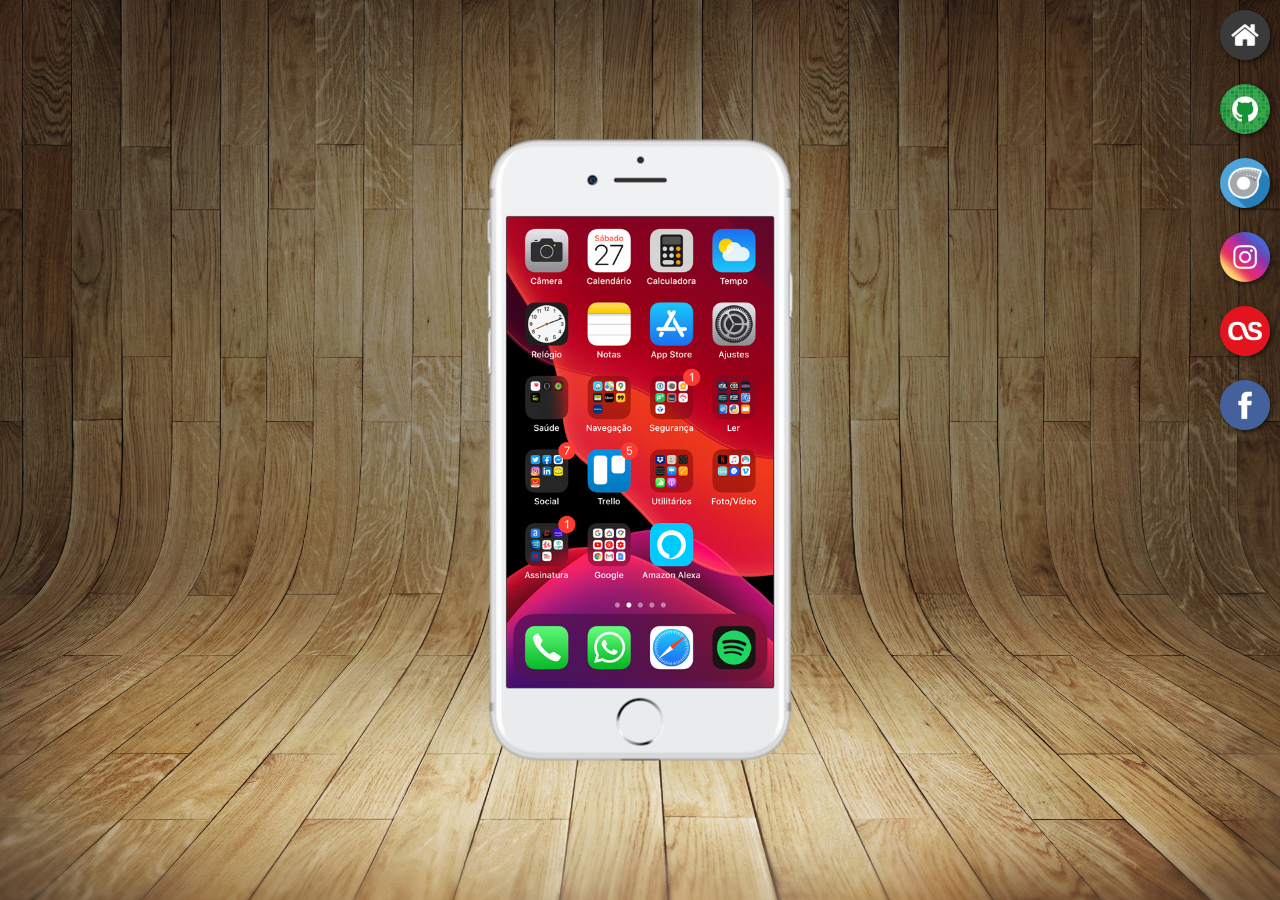
==== index.html @ 69a356b1 "some buttons created" ====
<!DOCTYPE html>
<html lang="en">
<head>
    <meta charset="UTF-8">
    <meta http-equiv="X-UA-Compatible" content="IE=edge">
    <meta name="viewport" content="width=device-width, initial-scale=1.0">
    <title>Social Media Project</title>
    <link rel="shortcut icon" href="favicon.ico" type="image/x-icon">
    <link rel="stylesheet" href="styles/style.css">
</head>
<body>
    <main>
        <section id="mobile">
            <iframe id="screen" name="screen" src="extra-pages/home.html" frameborder="0">
                Unfortunately, your browser is not compatible with this content. 
            </iframe>
        </section>

        <section id="social-media">
            <a href="extra-pages/home.html" target="screen"><img src="images/logo-home.jpg" alt="Home"></a> <br>
            <a href="extra-pages/github.html" target="screen"><img src="images/logo-github.jpg" alt="GitHub"></a> <br>
            <a href="extra-pages/filmow.html" target="screen"><img src="images/filmow-logo.png" alt="Filmow"></a> <br>
            <a href="extra-pages/instagram.html" target="screen"><img src="images/logo-instagram.jpg" alt="Instagram"></a> <br>
            <a href="extra-pages/lastfm.html" target="screen"><img src="images/lastfm-logo.png" alt="Lastfm"></a> <br>
            <a href="#" target="screen"><img src="images/logo-facebook.jpg" alt="Facebook"></a>
        </section>
    </main>
</body>
</html>
---- styles/style.css ----
@charset "UTF-8";

*{
    padding: 0;
    margin: 0;
    font-family: Arial, Helvetica, sans-serif;
}

html, body{
    height: 100vh;
    width: 100vw;
}

body{
    background: url('../images/wood-background.jpg') no-repeat top center;
    background-size: cover;
    background-attachment: fixed;
}

main{
    position: relative;
    height: 100vh;
}

section#mobile{
    position: absolute;
    top: 50%;
    left: 50%;
    transform: translate(-50%, -50%);

    height: 627px;
    width: 311px;

    background: url('../images/frame-iphone.png') no-repeat center;
}

iframe{
    position: relative;
    top: 80px;
    left: 22px;

    width: 267px;
    height: 471px;
}

#social-media{
    text-align: right;
}

#social-media img{
    width: 50px;
    margin: 10px;
    border-radius: 50%;
    box-shadow: 2px 2px 5px rgba(0, 0, 0, 0.574);
    box-sizing: border-box;
}

#social-media img:hover{
    border: 2px solid rgba(255, 255, 255, 0.65);
    transform: translate(-3px, -3px);
    box-shadow: 5px 5px 10px rgba(0, 0, 0, 0.541);
    transition: transform 0.3s, border 0.8s;
}
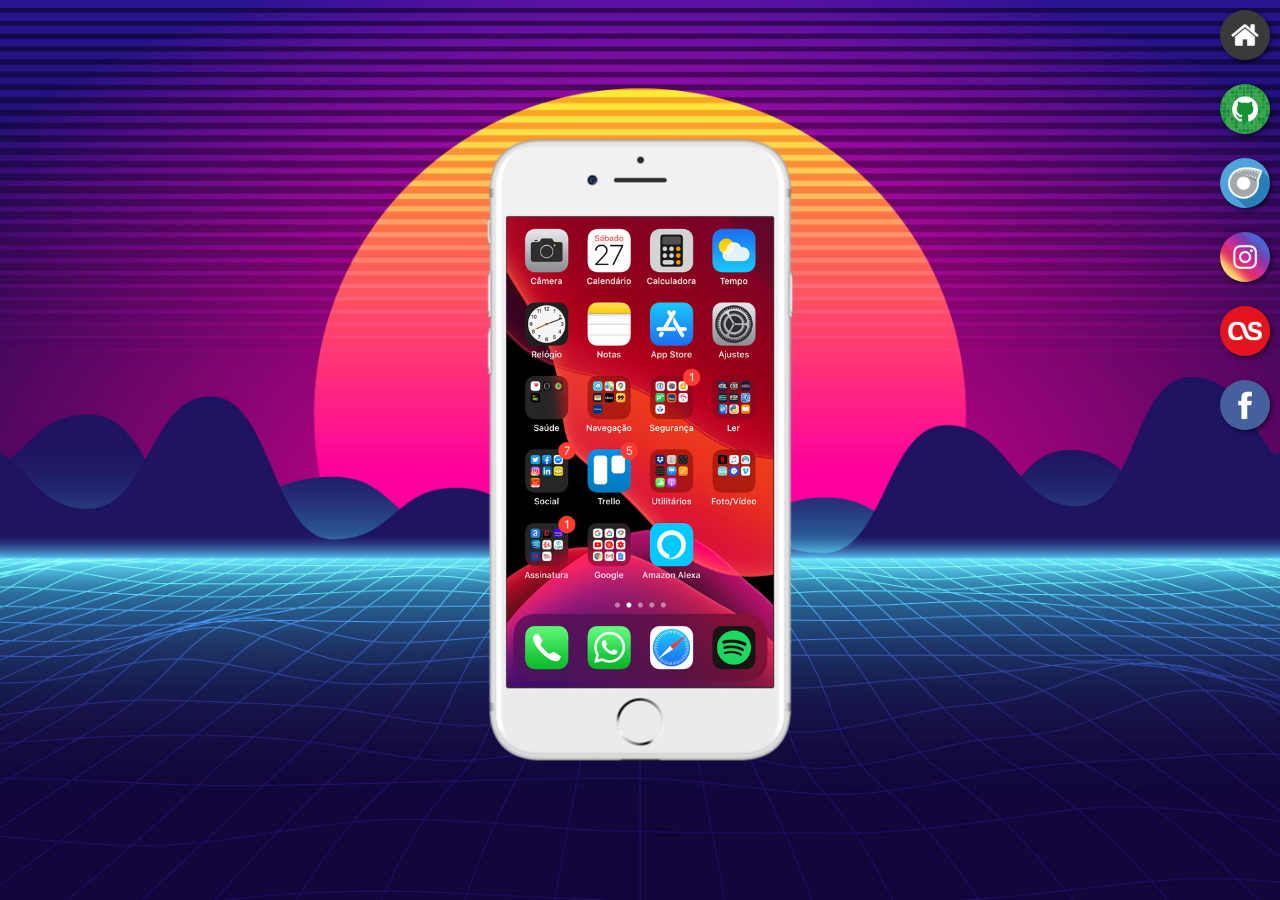
==== commit ed771ed6: "tried to change favicon, and changed bg" ====
--- a/index.html
+++ b/index.html
@@ -5,7 +5,7 @@
     <meta http-equiv="X-UA-Compatible" content="IE=edge">
     <meta name="viewport" content="width=device-width, initial-scale=1.0">
     <title>Social Media Project</title>
-    <link rel="shortcut icon" href="favicon.ico" type="image/x-icon">
+    <link rel="shortcut icon" href="faviconn.ico" type="image/x-icon">
     <link rel="stylesheet" href="styles/style.css">
 </head>
 <body>
@@ -22,7 +22,7 @@
             <a href="extra-pages/filmow.html" target="screen"><img src="images/filmow-logo.png" alt="Filmow"></a> <br>
             <a href="extra-pages/instagram.html" target="screen"><img src="images/logo-instagram.jpg" alt="Instagram"></a> <br>
             <a href="extra-pages/lastfm.html" target="screen"><img src="images/lastfm-logo.png" alt="Lastfm"></a> <br>
-            <a href="#" target="screen"><img src="images/logo-facebook.jpg" alt="Facebook"></a>
+            <a href="extra-pages/facebook.html" target="screen"><img src="images/logo-facebook.jpg" alt="Facebook"></a>
         </section>
     </main>
 </body>
--- a/styles/style.css
+++ b/styles/style.css
@@ -12,7 +12,7 @@
 }
 
 body{
-    background: url('../images/wood-background.jpg') no-repeat top center;
+    background: url('../images/bg1.jpg') no-repeat top center;
     background-size: cover;
     background-attachment: fixed;
 }
@@ -52,12 +52,12 @@
     margin: 10px;
     border-radius: 50%;
     box-shadow: 2px 2px 5px rgba(0, 0, 0, 0.574);
-    box-sizing: border-box;
 }
 
 #social-media img:hover{
-    border: 2px solid rgba(255, 255, 255, 0.65);
+    box-shadow: 0px 0px 0px 2px white, 0px 0px 0px 6px #620A95;
+
     transform: translate(-3px, -3px);
-    box-shadow: 5px 5px 10px rgba(0, 0, 0, 0.541);
-    transition: transform 0.3s, border 0.8s;
+
+    transition: transform 0.3s, box-shadow 1s;
 }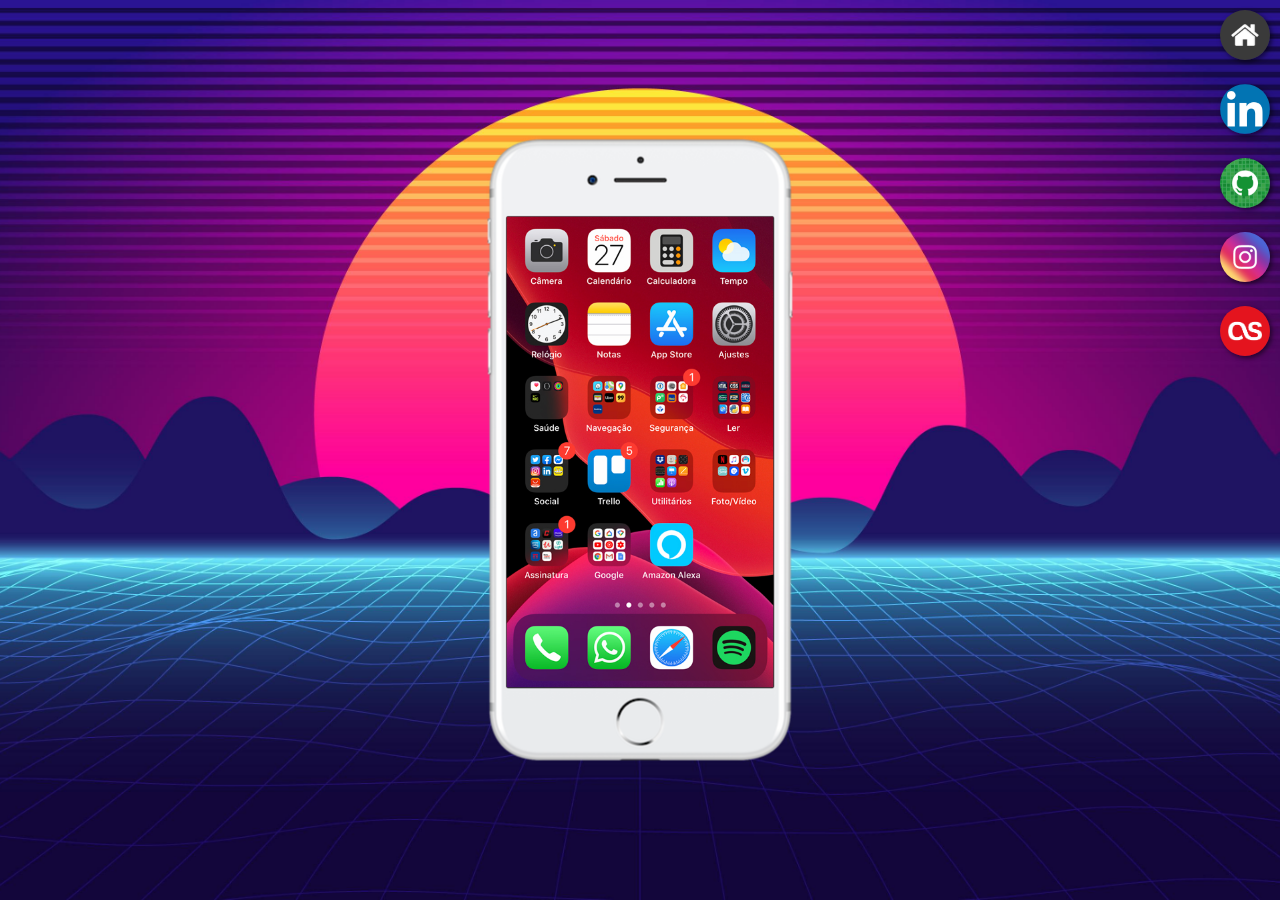
==== commit eff93940: "Linkedin profile created and facebook and filmow profiles excluded" ====
--- a/index.html
+++ b/index.html
@@ -18,11 +18,10 @@
 
         <section id="social-media">
             <a href="extra-pages/home.html" target="screen"><img src="images/logo-home.jpg" alt="Home"></a> <br>
+            <a href="extra-pages/linkedin.html" target="screen"><img src="images/linkedin-logo.png" alt="Linkedin Logo"></a><br>
             <a href="extra-pages/github.html" target="screen"><img src="images/logo-github.jpg" alt="GitHub"></a> <br>
-            <a href="extra-pages/filmow.html" target="screen"><img src="images/filmow-logo.png" alt="Filmow"></a> <br>
             <a href="extra-pages/instagram.html" target="screen"><img src="images/logo-instagram.jpg" alt="Instagram"></a> <br>
             <a href="extra-pages/lastfm.html" target="screen"><img src="images/lastfm-logo.png" alt="Lastfm"></a> <br>
-            <a href="extra-pages/facebook.html" target="screen"><img src="images/logo-facebook.jpg" alt="Facebook"></a>
         </section>
     </main>
 </body>
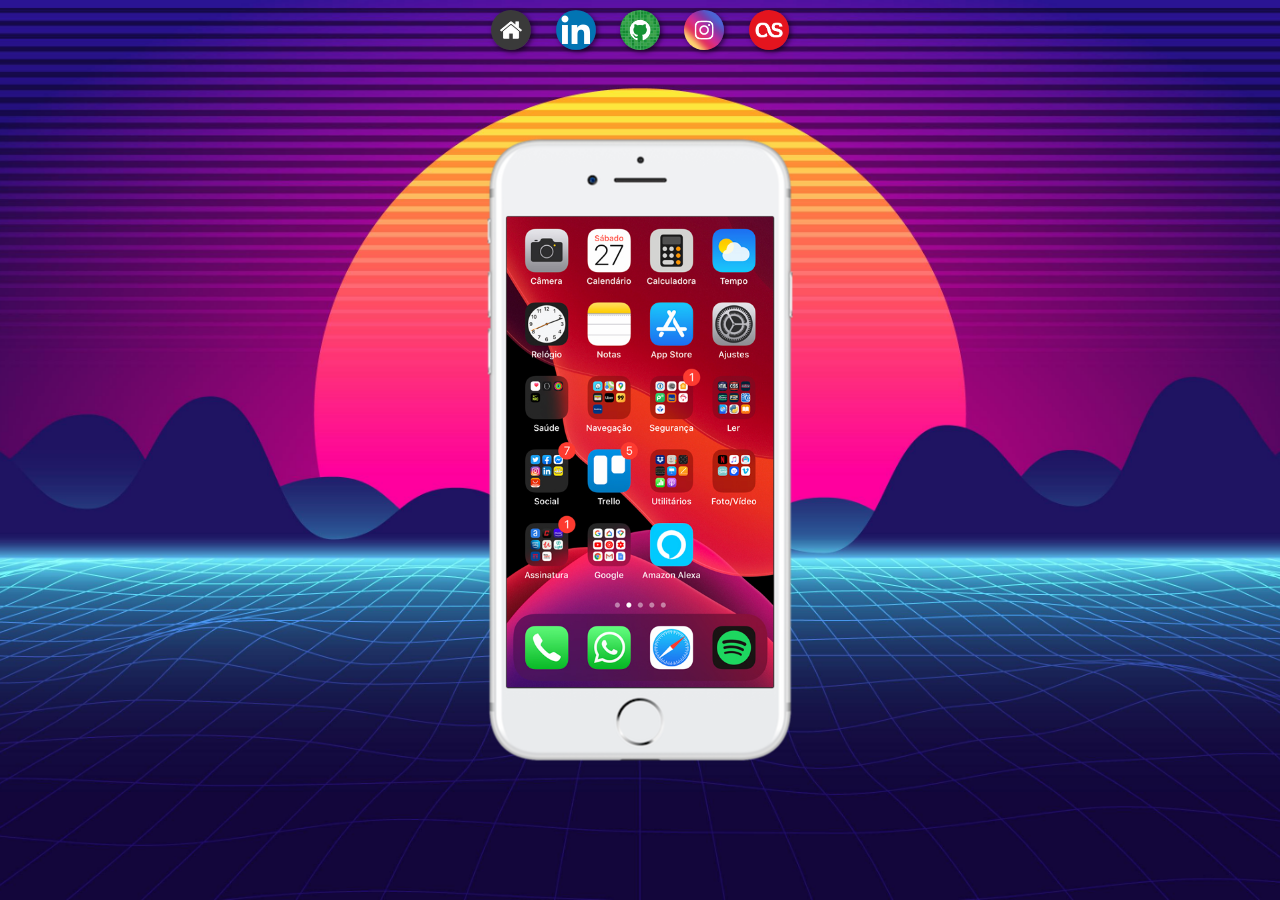
==== commit 6703b8b7: "fixing buttons issue" ====
--- a/index.html
+++ b/index.html
@@ -5,23 +5,22 @@
     <meta http-equiv="X-UA-Compatible" content="IE=edge">
     <meta name="viewport" content="width=device-width, initial-scale=1.0">
     <title>Social Media Project</title>
-    <link rel="shortcut icon" href="faviconn.ico" type="image/x-icon">
     <link rel="stylesheet" href="styles/style.css">
 </head>
 <body>
     <main>
         <section id="mobile">
-            <iframe id="screen" name="screen" src="extra-pages/home.html" frameborder="0">
+            <iframe src="extra-pages/home.html" id="screen" name="screen" frameborder="0">
                 Unfortunately, your browser is not compatible with this content. 
             </iframe>
         </section>
 
         <section id="social-media">
-            <a href="extra-pages/home.html" target="screen"><img src="images/logo-home.jpg" alt="Home"></a> <br>
-            <a href="extra-pages/linkedin.html" target="screen"><img src="images/linkedin-logo.png" alt="Linkedin Logo"></a><br>
-            <a href="extra-pages/github.html" target="screen"><img src="images/logo-github.jpg" alt="GitHub"></a> <br>
-            <a href="extra-pages/instagram.html" target="screen"><img src="images/logo-instagram.jpg" alt="Instagram"></a> <br>
-            <a href="extra-pages/lastfm.html" target="screen"><img src="images/lastfm-logo.png" alt="Lastfm"></a> <br>
+            <a href="extra-pages/home.html" target="screen"><img src="images/logo-home.jpg" alt="Home"></a> 
+            <a href="extra-pages/linkedin.html" target="screen"><img src="images/linkedin-logo.png" alt="Linkedin Logo"></a>
+            <a href="extra-pages/github.html" target="screen"><img src="images/logo-github.jpg" alt="GitHub"></a> 
+            <a href="extra-pages/instagram.html" target="screen"><img src="images/logo-instagram.jpg" alt="Instagram"></a> 
+            <a href="extra-pages/lastfm.html" target="screen"><img src="images/lastfm-logo.png" alt="Lastfm"></a>
         </section>
     </main>
 </body>
--- a/styles/style.css
+++ b/styles/style.css
@@ -44,11 +44,11 @@
 }
 
 #social-media{
-    text-align: right;
+    text-align: center;
 }
 
 #social-media img{
-    width: 50px;
+    width: 40px;
     margin: 10px;
     border-radius: 50%;
     box-shadow: 2px 2px 5px rgba(0, 0, 0, 0.574);
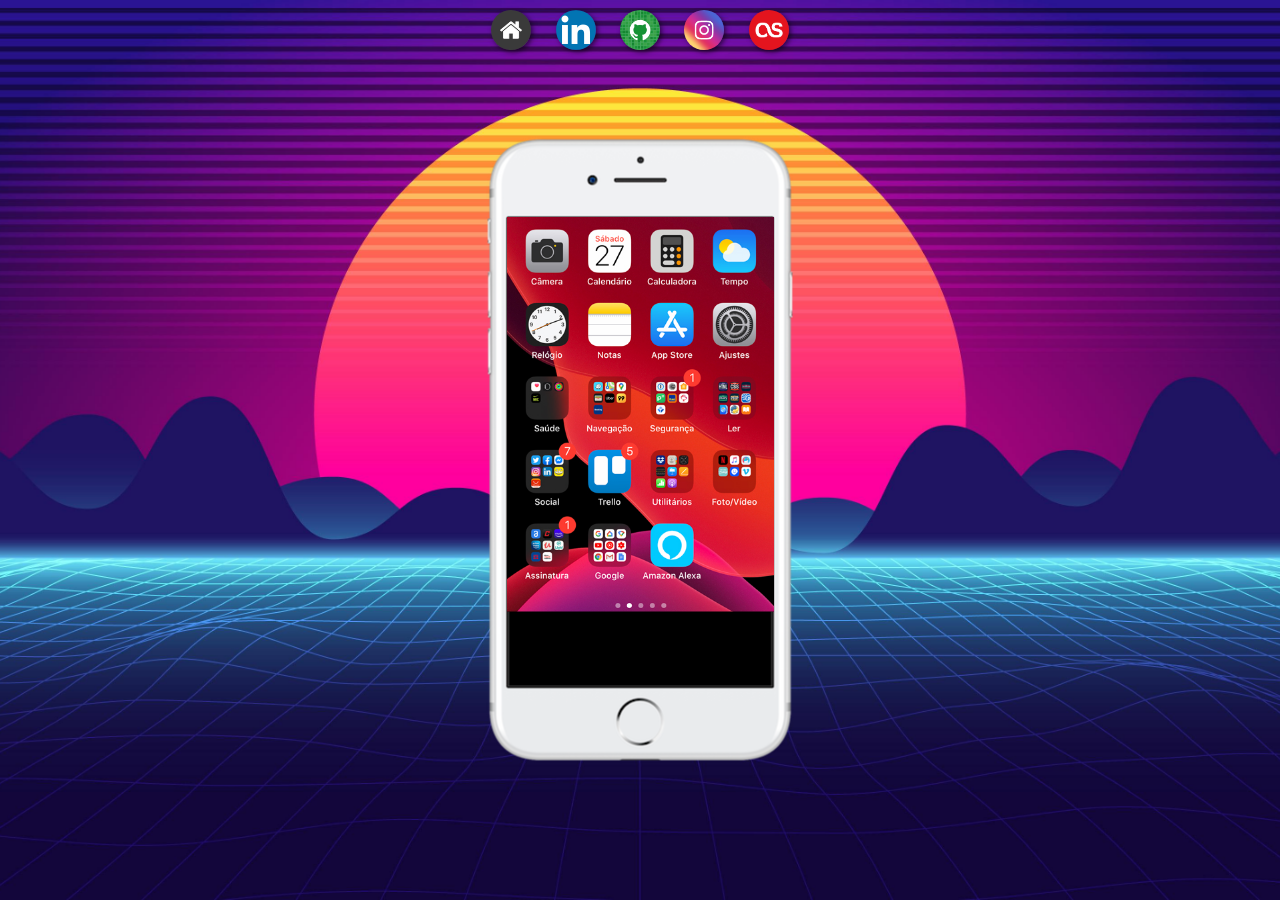
==== commit d77dd82e: "trying to scroll on mobile by touch" ====
--- a/index.html
+++ b/index.html
@@ -5,14 +5,17 @@
     <meta http-equiv="X-UA-Compatible" content="IE=edge">
     <meta name="viewport" content="width=device-width, initial-scale=1.0">
     <title>Social Media Project</title>
+    <link rel="shortcut icon" href="faviconn.ico" type="image/x-icon">
     <link rel="stylesheet" href="styles/style.css">
 </head>
 <body>
     <main>
         <section id="mobile">
-            <iframe src="extra-pages/home.html" id="screen" name="screen" frameborder="0">
+            <div style="overflow: auto!important; -webkit-overflow-scrolling: touch!important;">
+                <iframe src="extra-pages/home.html" id="screen" name="screen" frameborder="0">
                 Unfortunately, your browser is not compatible with this content. 
-            </iframe>
+                </iframe>
+            </div>
         </section>
 
         <section id="social-media">
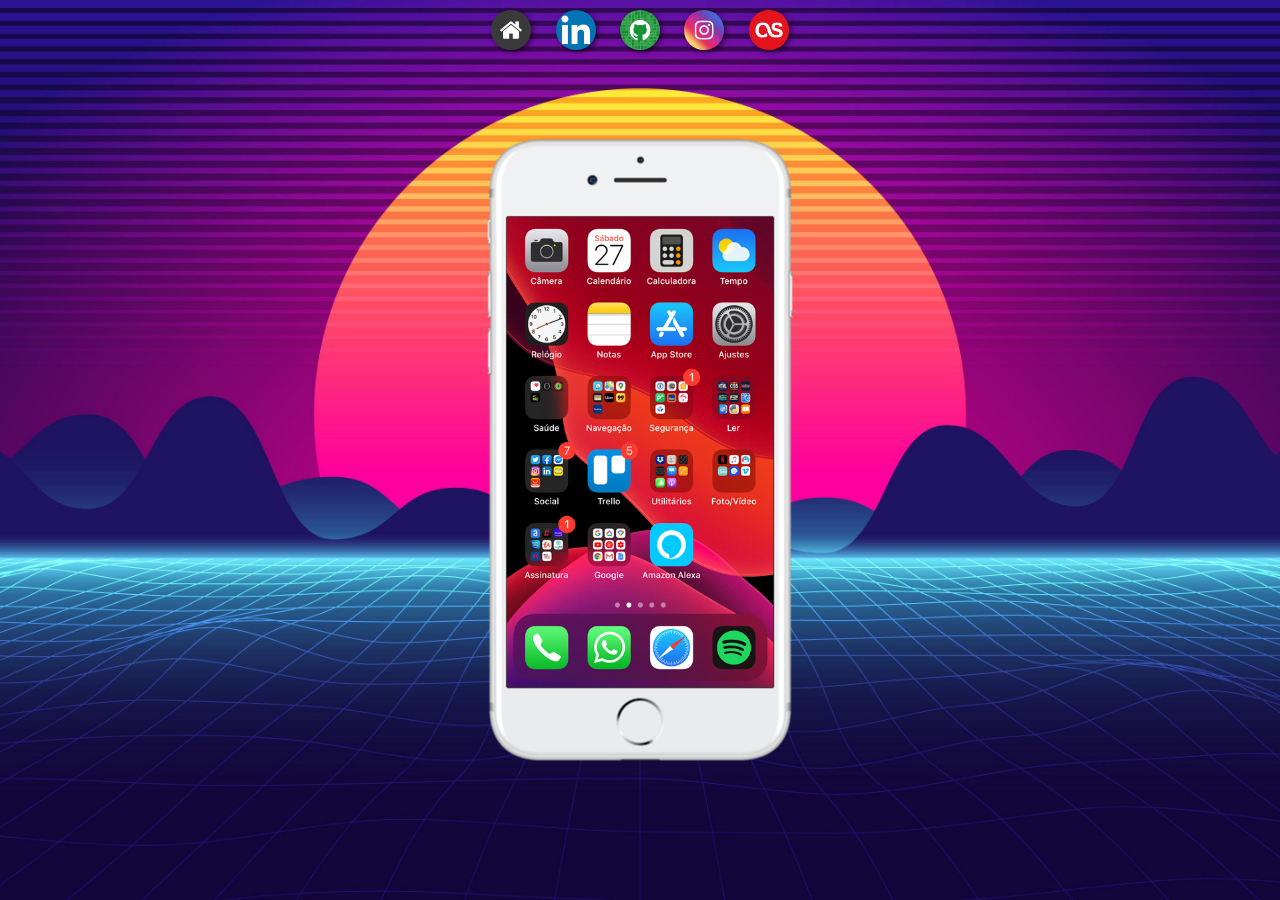
==== commit 90350eba: "still not working" ====
--- a/index.html
+++ b/index.html
@@ -11,7 +11,7 @@
 <body>
     <main>
         <section id="mobile">
-            <div style="overflow: auto!important; -webkit-overflow-scrolling: touch!important;">
+            <div id="new" style="overflow: auto!important; -webkit-overflow-scrolling: touch!important;">
                 <iframe src="extra-pages/home.html" id="screen" name="screen" frameborder="0">
                 Unfortunately, your browser is not compatible with this content. 
                 </iframe>
--- a/styles/style.css
+++ b/styles/style.css
@@ -43,6 +43,11 @@
     height: 471px;
 }
 
+div#new{
+    height: 551px;
+    overflow: hidden;
+}
+
 #social-media{
     text-align: center;
 }
